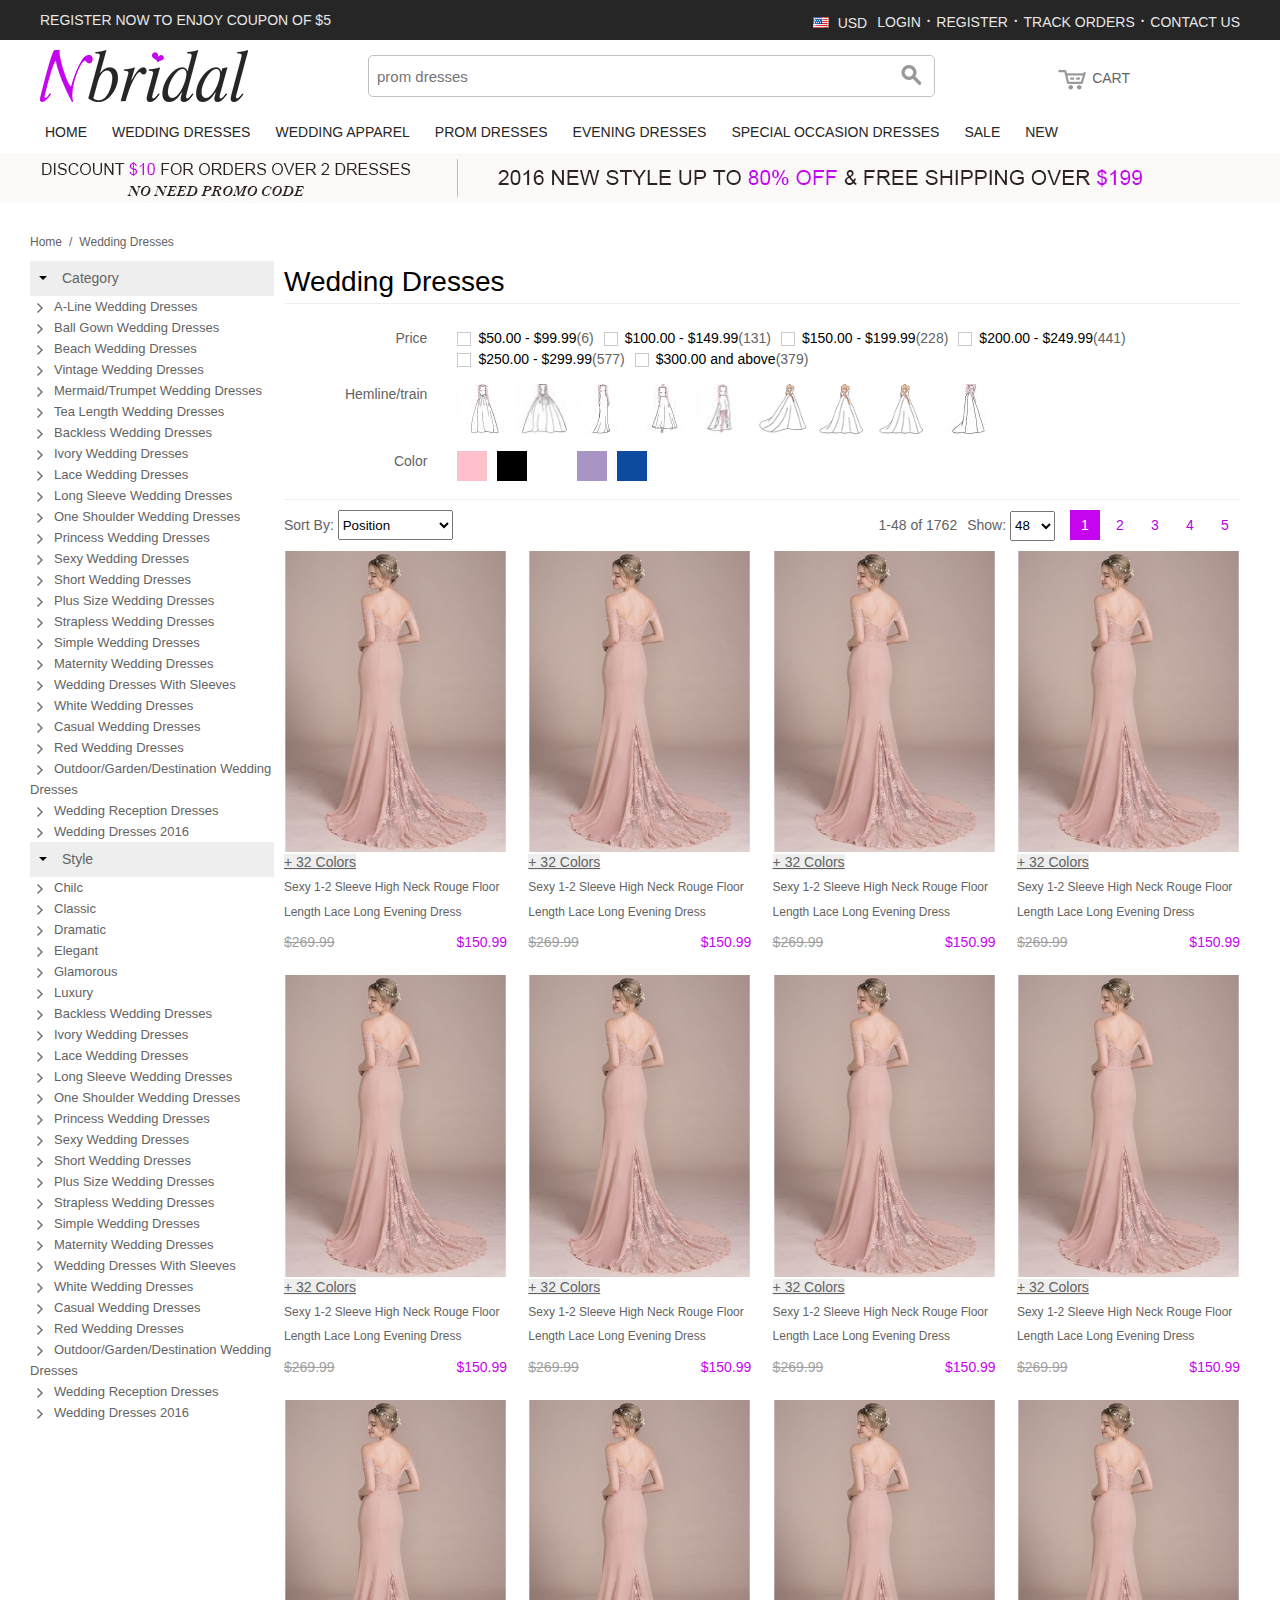
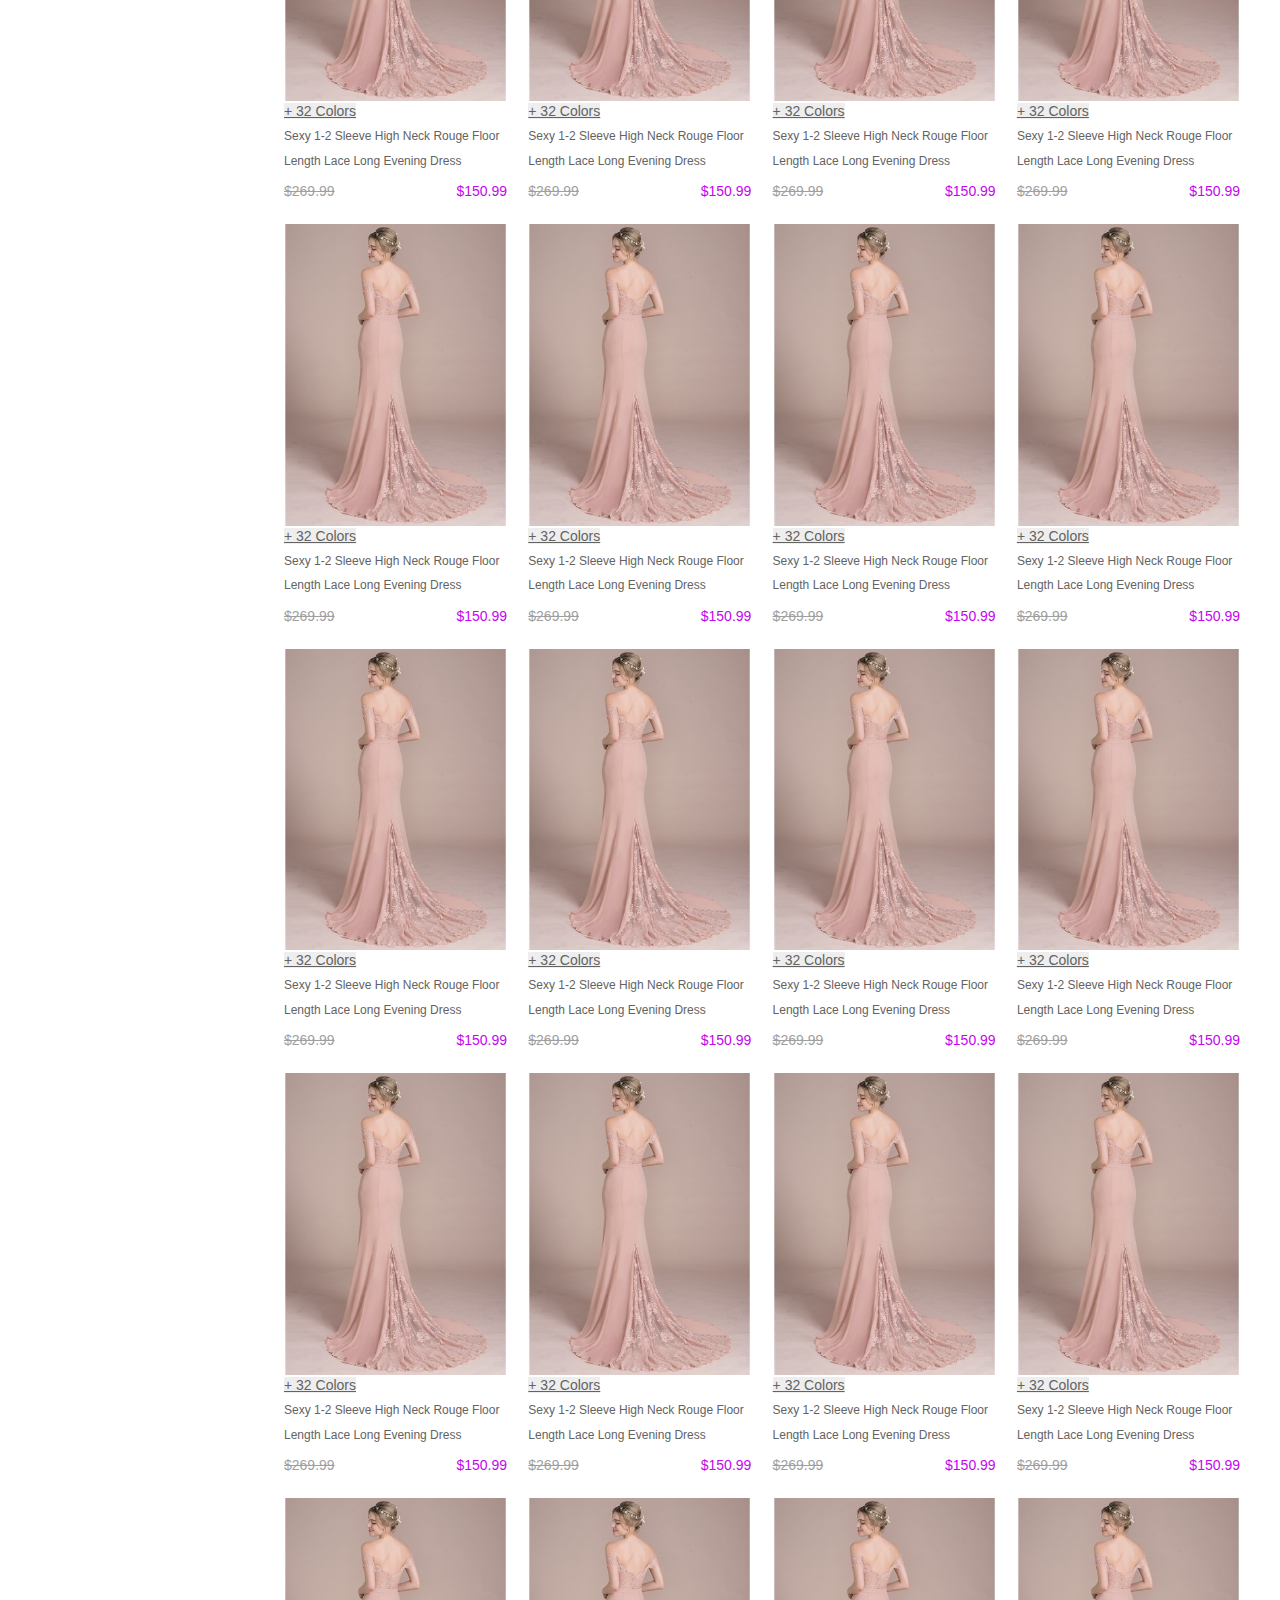
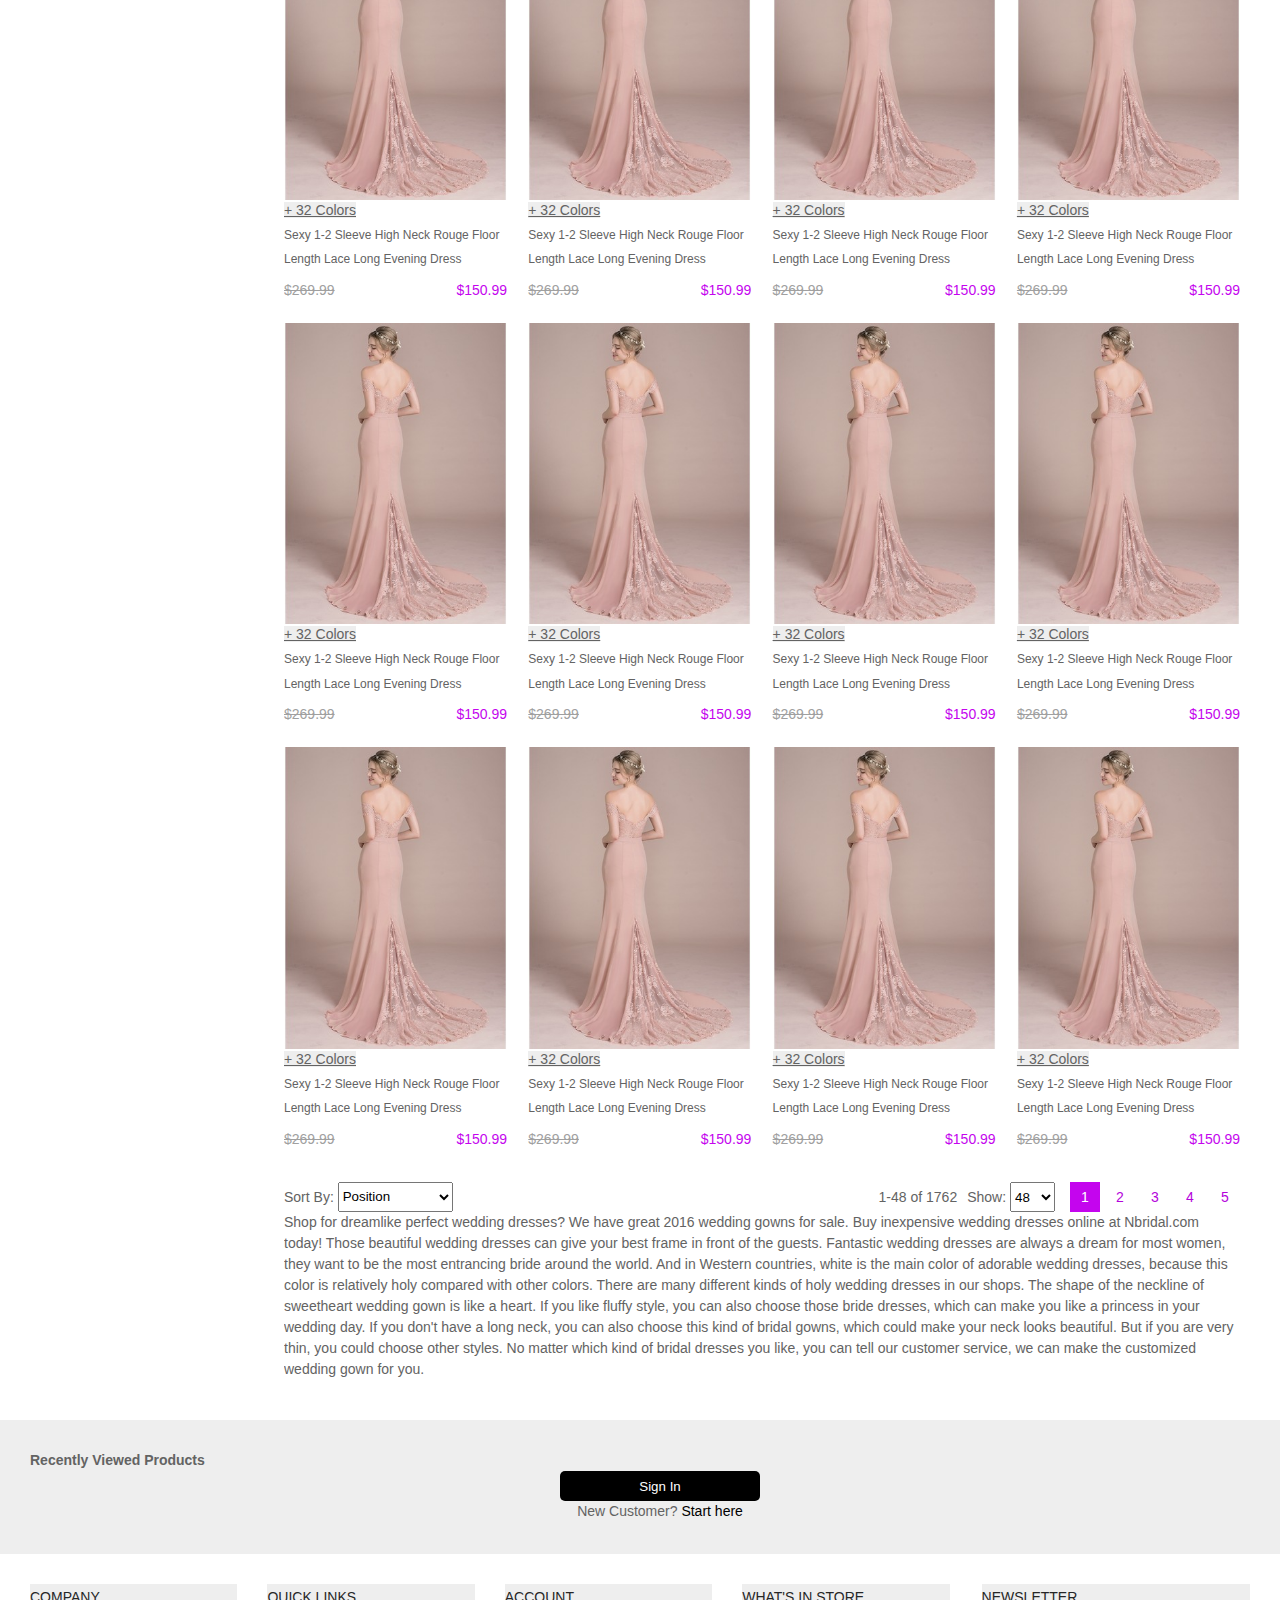
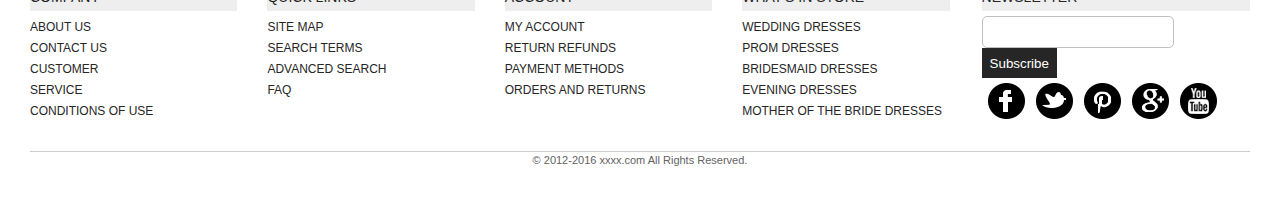
==== category.html @ 03dd3ed4 "目录页面完成" ====
<!DOCTYPE html>
<html lang="en">
<head>
	<meta charset="UTF-8">
	<title>Prom Dresses, Wedding Dresses, Bridesmaid Dresses and More Occasion Dresses</title>
	<meta name="viewport" content="width=device-width, user-scalable=no, initial-scale=1.0, maximum-scale=1.0, minimum-scale=1.0">
	<link rel="icon" href="images/Nbridal-ico_1.jpg" type="image/x-icon">
	<link rel="stylesheet" type="text/css" href="./css/base.css">
	<link rel="stylesheet" type="text/css" href="./css/category.css">
</head>
<body>
	<div class="header">
		<div class="header-language-background">
			<div class="top-left-links fl">
				<a href="#"><span>register now to enjoy coupon of $5</span></a>
			</div>
			<div class="top-right-links">
				<ul>
					<li>
						<div class="currency_div">
							<span id = "currency">USD</span>
							<div class="submenu cur">
								
							</div>
						</div>
					</li>
					<li><a href="#">login</a></li>
					<li><a href="#">Register</a></li>
					<li><a href="#">Track Orders</a></li>
					<li><a href="#">Contact Us</a></li>
				</ul>
			</div>
		</div>
		<div class="page-header">
			<a class="logo"><img src="images/Nbridal-logo-5-min.png" alt=""></a>
			<div class="header_search">
				<form action="" method="post">
					<input type="text" id="secrch" name="" placeholder="prom dresses">
					<button type="submit" class="search-btn">
						
					</button>
				</form>
			</div>
			<div class="header-cart">
				<a href="#">
					<span class="icon"></span>
					<span class="label">Cart</span>
				</a>
			</div>
			<div class="clearfix"></div>
			<div class="countDownBox">
				<ul class="level1">
					<li class="ease">
						<a href="#">Home</a>
					</li>
					<li class="ease">
						<a href="#">Wedding Dresses</a>
						<ul class="aDropdown">
							<li><a href="javascript:;">View All Wedding Dresses </a></li>
							<li><a href="javascript:;">Wedding Dresses 2016</a></li>
							<li><a href="javascript:;">Ball Gown Wedding Dresses</a></li>
							<li><a href="javascript:;">Beach Wedding Dresses</a></li>
							<li><a href="javascript:;">Vintage Wedding Dresses</a></li>
							<li><a href="javascript:;">Mermaid/Trumpet  Wedding Dresses</a></li>
							<li><a href="javascript:;">Lace Wedding Dresses</a></li>
							<li><a href="javascript:;">Princess Wedding Dresses</a></li>
							<li><a href="javascript:;">Sexy Wedding Dresses</a></li>
							<li><a href="javascript:;">Short Wedding Dresses</a></li>
							<li><a href="javascript:;">Plus Size Wedding Dresses</a></li>
							<li><a href="javascript:;">Simple Wedding Dresses</a></li>
							<li><a href="javascript:;">Maternity Wedding Dresses</a></li>
							<li><a href="javascript:;">Wedding Dresses With Sleeves</a></li>
							<li><a href="javascript:;">Wedding Reception Dresses</a></li></ul>
					</li>
					<li>
						<a href="#">Wedding Apparel</a>
						<ul class="aDropdown">
							<li><a href='javascript:;'>View All Wedding Apparel</a></li>
							<li><a href='javascript:;'>Bridesmaid Dresses</a></li>
							<li><a href='javascript:;'>Flower Girl Dresses</a></li>
							<li><a href='javascript:;'>Mother of the Bride Dresses</a></li>
							<li><a href='javascript:;'>Wedding Party Dresses</a></li>
						</ul>
					</li>
					<li>
						<a href="#">Prom Dresses</a>
						<ul class="aDropdown">
							<li><a href='javascript:;'>Flower Girl Dresses</a></li>
							<li><a href='javascript:;'>Mother of the Bride Dresses</a></li>
							<li><a href='javascript:;'>Wedding Party Dresses</a></li>
						</ul>
					</li>
					<li>
						<a href="#">Evening Dresses</a>
						<ul class="aDropdown">
							<li><a href='javascript:;'>View All Wedding Apparel</a></li>
						</ul>
					</li>
					<li>
						<a href="#">Special Occasion Dresses</a>
						<ul class="aDropdown">
							<li><a href='javascript:;'>View All Wedding Apparel</a></li>
							<li><a href='javascript:;'>Bridesmaid Dresses</a></li>
						</ul>
					</li>
					<li>
						<a href="#">Sale</a>
						<ul class="aDropdown">
							<li><a href='javascript:;'>View All Wedding Apparel</a></li>
							<li><a href='javascript:;'>Bridesmaid Dresses</a></li>
							<li><a href='javascript:;'>Flower Girl Dresses</a></li>
						</ul>
					</li>
					<li>
						<a href="#">New</a>
						<ul class="aDropdown">
							<li><a href='javascript:;'>View All Wedding Apparel</a></li>
							<li><a href='javascript:;'>Bridesmaid Dresses</a></li>
							<li><a href='javascript:;'>Mother of the Bride Dresses</a></li>
							<li><a href='javascript:;'>Wedding Party Dresses</a></li>
						</ul>
					</li>
				</ul>
			</div>
		</div>
		<div class="clearfix"></div>
		<div class="countDown">
		</div>
	</div>
	<div class="main">
		<div class="main_category">
			<div class="breadcrumbs"><a href="#" title="">Home</a><span>/</span>Wedding Dresses</div>
			<div class="col-wrapper">
				<div class="col-left">
					<dl>
						<dt>Category</dt>
						<dd class="odd">
							<ol>
								<li><a class="amshopby-attr" href='javascript:;'><em></em>A-Line Wedding Dresses</a></li>
								<li><a class="amshopby-attr" href='javascript:;'><em></em>Ball Gown Wedding Dresses</a></li>
								<li><a class="amshopby-attr" href='javascript:;'><em></em>Beach Wedding Dresses</a></li>
								<li><a class="amshopby-attr" href='javascript:;'><em></em>Vintage Wedding Dresses</a></li>
								<li><a class="amshopby-attr" href='javascript:;'><em></em>Mermaid/Trumpet  Wedding Dresses</a></li>
								<li><a class="amshopby-attr" href='javascript:;'><em></em>Tea Length Wedding Dresses</a></li>
								<li><a class="amshopby-attr" href='javascript:;'><em></em>Backless Wedding Dresses</a></li>
								<li><a class="amshopby-attr" href='javascript:;'><em></em>Ivory Wedding Dresses</a></li>
								<li><a class="amshopby-attr" href='javascript:;'><em></em>Lace Wedding Dresses</a></li>
								<li><a class="amshopby-attr" href='javascript:;'><em></em>Long Sleeve Wedding Dresses</a></li>
								<li><a class="amshopby-attr" href='javascript:;'><em></em>One Shoulder Wedding Dresses</a></li>
								<li><a class="amshopby-attr" href='javascript:;'><em></em>Princess Wedding Dresses</a></li>
								<li><a class="amshopby-attr" href='javascript:;'><em></em>Sexy Wedding Dresses</a></li>
								<li><a class="amshopby-attr" href='javascript:;'><em></em>Short Wedding Dresses</a></li>
								<li><a class="amshopby-attr" href='javascript:;'><em></em>Plus Size Wedding Dresses</a></li>
								<li><a class="amshopby-attr" href='javascript:;'><em></em>Strapless Wedding Dresses</a></li>
								<li><a class="amshopby-attr" href='javascript:;'><em></em>Simple Wedding Dresses</a></li>
								<li><a class="amshopby-attr" href='javascript:;'><em></em>Maternity Wedding Dresses</a></li>
								<li><a class="amshopby-attr" href='javascript:;'><em></em>Wedding Dresses With Sleeves</a></li>
								<li><a class="amshopby-attr" href='javascript:;'><em></em>White Wedding Dresses</a></li>
								<li><a class="amshopby-attr" href='javascript:;'><em></em>Casual Wedding Dresses</a></li>
								<li><a class="amshopby-attr" href='javascript:;'><em></em>Red Wedding Dresses</a></li>
								<li><a class="amshopby-attr" href='javascript:;'><em></em>Outdoor/Garden/Destination Wedding Dresses</a></li>
								<li><a class="amshopby-attr" href='javascript:;'><em></em>Wedding Reception Dresses</a></li>
								<li><a class="amshopby-attr" href='javascript:;'><em></em>Wedding Dresses 2016</a></li>
							</ol>
						</dd>
						<dt>Style</dt>
						<dd class="odd">
							<ol>
								<li><a class="amshopby-attr" href='javascript:;'><em></em>Chilc</a></li>
								<li><a class="amshopby-attr" href='javascript:;'><em></em>Classic</a></li>
								<li><a class="amshopby-attr" href='javascript:;'><em></em>Dramatic</a></li>
								<li><a class="amshopby-attr" href='javascript:;'><em></em>Elegant</a></li>
								<li><a class="amshopby-attr" href='javascript:;'><em></em>Glamorous</a></li>
								<li><a class="amshopby-attr" href='javascript:;'><em></em>Luxury</a></li>
								<li><a class="amshopby-attr" href='javascript:;'><em></em>Backless Wedding Dresses</a></li>
								<li><a class="amshopby-attr" href='javascript:;'><em></em>Ivory Wedding Dresses</a></li>
								<li><a class="amshopby-attr" href='javascript:;'><em></em>Lace Wedding Dresses</a></li>
								<li><a class="amshopby-attr" href='javascript:;'><em></em>Long Sleeve Wedding Dresses</a></li>
								<li><a class="amshopby-attr" href='javascript:;'><em></em>One Shoulder Wedding Dresses</a></li>
								<li><a class="amshopby-attr" href='javascript:;'><em></em>Princess Wedding Dresses</a></li>
								<li><a class="amshopby-attr" href='javascript:;'><em></em>Sexy Wedding Dresses</a></li>
								<li><a class="amshopby-attr" href='javascript:;'><em></em>Short Wedding Dresses</a></li>
								<li><a class="amshopby-attr" href='javascript:;'><em></em>Plus Size Wedding Dresses</a></li>
								<li><a class="amshopby-attr" href='javascript:;'><em></em>Strapless Wedding Dresses</a></li>
								<li><a class="amshopby-attr" href='javascript:;'><em></em>Simple Wedding Dresses</a></li>
								<li><a class="amshopby-attr" href='javascript:;'><em></em>Maternity Wedding Dresses</a></li>
								<li><a class="amshopby-attr" href='javascript:;'><em></em>Wedding Dresses With Sleeves</a></li>
								<li><a class="amshopby-attr" href='javascript:;'><em></em>White Wedding Dresses</a></li>
								<li><a class="amshopby-attr" href='javascript:;'><em></em>Casual Wedding Dresses</a></li>
								<li><a class="amshopby-attr" href='javascript:;'><em></em>Red Wedding Dresses</a></li>
								<li><a class="amshopby-attr" href='javascript:;'><em></em>Outdoor/Garden/Destination Wedding Dresses</a></li>
								<li><a class="amshopby-attr" href='javascript:;'><em></em>Wedding Reception Dresses</a></li>
								<li><a class="amshopby-attr" href='javascript:;'><em></em>Wedding Dresses 2016</a></li>
							</ol>
						</dd>
					</dl>
				</div>
				<div class="col-right">
					<h1>Wedding Dresses</h1>
					<div class="narrow-by-list">
						<table>
							<tbody>
								<tr>
									<td>
										<dt>Price</dt>
										<dd>
											<ol>
									            <li>
									                        <a class="amshopby-price" href='#'><em></em><span class="price">$50.00</span> - <span class="price">$99.99</span></a>(6)
									       		</li>
									            <li>
									                        <a class="amshopby-price" href='#'><em></em><span class="price">$100.00</span> - <span class="price">$149.99</span></a>(131)
									        	</li>
									            <li>
									                        <a class="amshopby-price" href='#'><em></em><span class="price">$150.00</span> - <span class="price">$199.99</span></a>(228)
									        	</li>
									            <li>
									                        <a class="amshopby-price" href='#'><em></em><span class="price">$200.00</span> - <span class="price">$249.99</span></a>(441)
									        	</li>
									            <li>
									                        <a class="amshopby-price" href='#'><em></em><span class="price">$250.00</span> - <span class="price">$299.99</span></a>(577)
									       		</li>
									            <li>
									                        <a class="amshopby-price" href='#'><em></em><span class="price">$300.00</span> and above</a>(379)
									        	</li>
											</ol>
										</dd>
									</td>
								</tr>
								<tr>
									<td>
										<dt>Hemline/train</dt>
										<dd>
											<ol>
												<li><a href="#"><img src="./images/amshopby/small559.jpg" alt=""></a></li>
												<li><a href="#"><img src="./images/amshopby/small560.jpg" alt=""></a></li>
												<li><a href="#"><img src="./images/amshopby/small561.jpg" alt=""></a></li>
												<li><a href="#"><img src="./images/amshopby/small564.jpg" alt=""></a></li>
												<li><a href="#"><img src="./images/amshopby/small565.jpg" alt=""></a></li>
												<li><a href="#"><img src="./images/amshopby/small566.jpg" alt=""></a></li>
												<li><a href="#"><img src="./images/amshopby/small567.jpg" alt=""></a></li>
												<li><a href="#"><img src="./images/amshopby/small567.jpg" alt=""></a></li>
												<li><a href="#"><img src="./images/amshopby/small568.jpg" alt=""></a></li>
											</ol>
										</dd>
									</td>
								</tr>
								<tr>
									<td>
										<dt>Color</dt>
										<dd>
											<ol>
												<li>
													<a href="#" title="">
														<span class='Pink allcolors'></span>
													</a>
												</li>
												<li>
													<a href="#" title="">
														<span class='Black allcolors'></span>
													</a>
												</li>
												<li>
													<a href="#" title="">
														<span class='White allcolors'></span>
													</a>
												</li>
												<li>
													<a href="#" title="">
														<span class='Lilac allcolors'></span>
													</a>
												</li>
												<li>
													<a href="#" title="">
														<span class='Royal allcolors'></span>
													</a>
												</li>
											</ol>
										</dd>
									</td>
								</tr>
							</tbody>
						</table>	
					</div>
					<div class="toolbar">
						<div class="bar-left">Sort By:
							<select>
								<option value="">Position</option>
								<option value="">Price (low-high)</option>
								<option value="">Price (high-low)</option>
								<option value="">New Arriavl</option>
							</select>
						</div>
						<div class="bar-right">
								<p>1-48 of 1762</p>
								<div class="page-option">Show:
									<select>
										<option value="">48</option>
										<option value="">80</option>
										<option value="">120</option>
										<option value="">160</option>
									</select>
								</div>
								<div class="pager-a">
									<ul>
										<li class='current'><a href="#">1</a></li>
										<li><a href="#">2</a></li>
										<li><a href="#">3</a></li>
										<li><a href="#">4</a></li>
										<li><a href="#">5</a></li>
									</ul>
								</div>
							</div>
					</div>
					<ul class="product-all">
						<li>
							<a href="javascript:;" class="product_img"><img src="./images/product/fb51427f534ecebdd49a16d6a059985d.jpg" alt=""></a>
							<div class="pick_color">
								<p><a href="#" title=""><span>+ 32 Colors</span></a></p>
							</div>
							<div class="product_info">
								<h3>
									<a href="javascript:;" title="Sexy 1-2 Sleeve High Neck Rouge Floor Length Lace Long Evening Dress">Sexy 1-2 Sleeve High Neck Rouge Floor Length Lace Long Evening Dress</a>
								</h3>
								<div class="product_price">
									<span class='old_price'>$269.99</span>
									<span class="new_price">$150.99</span>
								</div>
							</div>
						</li>
						<li>
							<a href="javascript:;" class="product_img"><img src="./images/product/fb51427f534ecebdd49a16d6a059985d.jpg" alt=""></a>
							<div class="pick_color">
								<p><a href="#" title=""><span>+ 32 Colors</span></a></p>
							</div>
							<div class="product_info">
								<h3>
									<a href="javascript:;" title="Sexy 1-2 Sleeve High Neck Rouge Floor Length Lace Long Evening Dress">Sexy 1-2 Sleeve High Neck Rouge Floor Length Lace Long Evening Dress</a>
								</h3>
								<div class="product_price">
									<span class='old_price'>$269.99</span>
									<span class="new_price">$150.99</span>
								</div>
							</div>
						</li>
						<li>
							<a href="javascript:;" class="product_img"><img src="./images/product/fb51427f534ecebdd49a16d6a059985d.jpg" alt=""></a>
							<div class="pick_color">
								<p><a href="#" title=""><span>+ 32 Colors</span></a></p>
							</div>
							<div class="product_info">
								<h3>
									<a href="javascript:;" title="Sexy 1-2 Sleeve High Neck Rouge Floor Length Lace Long Evening Dress">Sexy 1-2 Sleeve High Neck Rouge Floor Length Lace Long Evening Dress</a>
								</h3>
								<div class="product_price">
									<span class='old_price'>$269.99</span>
									<span class="new_price">$150.99</span>
								</div>
							</div>
						</li>
						<li>
							<a href="javascript:;" class="product_img"><img src="./images/product/fb51427f534ecebdd49a16d6a059985d.jpg" alt=""></a>
							<div class="pick_color">
								<p><a href="#" title=""><span>+ 32 Colors</span></a></p>
							</div>
							<div class="product_info">
								<h3>
									<a href="javascript:;" title="Sexy 1-2 Sleeve High Neck Rouge Floor Length Lace Long Evening Dress">Sexy 1-2 Sleeve High Neck Rouge Floor Length Lace Long Evening Dress</a>
								</h3>
								<div class="product_price">
									<span class='old_price'>$269.99</span>
									<span class="new_price">$150.99</span>
								</div>
							</div>
						</li>
						<li>
							<a href="javascript:;" class="product_img"><img src="./images/product/fb51427f534ecebdd49a16d6a059985d.jpg" alt=""></a>
							<div class="pick_color">
								<p><a href="#" title=""><span>+ 32 Colors</span></a></p>
							</div>
							<div class="product_info">
								<h3>
									<a href="javascript:;" title="Sexy 1-2 Sleeve High Neck Rouge Floor Length Lace Long Evening Dress">Sexy 1-2 Sleeve High Neck Rouge Floor Length Lace Long Evening Dress</a>
								</h3>
								<div class="product_price">
									<span class='old_price'>$269.99</span>
									<span class="new_price">$150.99</span>
								</div>
							</div>
						</li>
						<li>
							<a href="javascript:;" class="product_img"><img src="./images/product/fb51427f534ecebdd49a16d6a059985d.jpg" alt=""></a>
							<div class="pick_color">
								<p><a href="#" title=""><span>+ 32 Colors</span></a></p>
							</div>
							<div class="product_info">
								<h3>
									<a href="javascript:;" title="Sexy 1-2 Sleeve High Neck Rouge Floor Length Lace Long Evening Dress">Sexy 1-2 Sleeve High Neck Rouge Floor Length Lace Long Evening Dress</a>
								</h3>
								<div class="product_price">
									<span class='old_price'>$269.99</span>
									<span class="new_price">$150.99</span>
								</div>
							</div>
						</li>
						<li>
							<a href="javascript:;" class="product_img"><img src="./images/product/fb51427f534ecebdd49a16d6a059985d.jpg" alt=""></a>
							<div class="pick_color">
								<p><a href="#" title=""><span>+ 32 Colors</span></a></p>
							</div>
							<div class="product_info">
								<h3>
									<a href="javascript:;" title="Sexy 1-2 Sleeve High Neck Rouge Floor Length Lace Long Evening Dress">Sexy 1-2 Sleeve High Neck Rouge Floor Length Lace Long Evening Dress</a>
								</h3>
								<div class="product_price">
									<span class='old_price'>$269.99</span>
									<span class="new_price">$150.99</span>
								</div>
							</div>
						</li>
						<li>
							<a href="javascript:;" class="product_img"><img src="./images/product/fb51427f534ecebdd49a16d6a059985d.jpg" alt=""></a>
							<div class="pick_color">
								<p><a href="#" title=""><span>+ 32 Colors</span></a></p>
							</div>
							<div class="product_info">
								<h3>
									<a href="javascript:;" title="Sexy 1-2 Sleeve High Neck Rouge Floor Length Lace Long Evening Dress">Sexy 1-2 Sleeve High Neck Rouge Floor Length Lace Long Evening Dress</a>
								</h3>
								<div class="product_price">
									<span class='old_price'>$269.99</span>
									<span class="new_price">$150.99</span>
								</div>
							</div>
						</li>
						<li>
							<a href="javascript:;" class="product_img"><img src="./images/product/fb51427f534ecebdd49a16d6a059985d.jpg" alt=""></a>
							<div class="pick_color">
								<p><a href="#" title=""><span>+ 32 Colors</span></a></p>
							</div>
							<div class="product_info">
								<h3>
									<a href="javascript:;" title="Sexy 1-2 Sleeve High Neck Rouge Floor Length Lace Long Evening Dress">Sexy 1-2 Sleeve High Neck Rouge Floor Length Lace Long Evening Dress</a>
								</h3>
								<div class="product_price">
									<span class='old_price'>$269.99</span>
									<span class="new_price">$150.99</span>
								</div>
							</div>
						</li>
						<li>
							<a href="javascript:;" class="product_img"><img src="./images/product/fb51427f534ecebdd49a16d6a059985d.jpg" alt=""></a>
							<div class="pick_color">
								<p><a href="#" title=""><span>+ 32 Colors</span></a></p>
							</div>
							<div class="product_info">
								<h3>
									<a href="javascript:;" title="Sexy 1-2 Sleeve High Neck Rouge Floor Length Lace Long Evening Dress">Sexy 1-2 Sleeve High Neck Rouge Floor Length Lace Long Evening Dress</a>
								</h3>
								<div class="product_price">
									<span class='old_price'>$269.99</span>
									<span class="new_price">$150.99</span>
								</div>
							</div>
						</li>
						<li>
							<a href="javascript:;" class="product_img"><img src="./images/product/fb51427f534ecebdd49a16d6a059985d.jpg" alt=""></a>
							<div class="pick_color">
								<p><a href="#" title=""><span>+ 32 Colors</span></a></p>
							</div>
							<div class="product_info">
								<h3>
									<a href="javascript:;" title="Sexy 1-2 Sleeve High Neck Rouge Floor Length Lace Long Evening Dress">Sexy 1-2 Sleeve High Neck Rouge Floor Length Lace Long Evening Dress</a>
								</h3>
								<div class="product_price">
									<span class='old_price'>$269.99</span>
									<span class="new_price">$150.99</span>
								</div>
							</div>
						</li>
						<li>
							<a href="javascript:;" class="product_img"><img src="./images/product/fb51427f534ecebdd49a16d6a059985d.jpg" alt=""></a>
							<div class="pick_color">
								<p><a href="#" title=""><span>+ 32 Colors</span></a></p>
							</div>
							<div class="product_info">
								<h3>
									<a href="javascript:;" title="Sexy 1-2 Sleeve High Neck Rouge Floor Length Lace Long Evening Dress">Sexy 1-2 Sleeve High Neck Rouge Floor Length Lace Long Evening Dress</a>
								</h3>
								<div class="product_price">
									<span class='old_price'>$269.99</span>
									<span class="new_price">$150.99</span>
								</div>
							</div>
						</li>
						<li>
							<a href="javascript:;" class="product_img"><img src="./images/product/fb51427f534ecebdd49a16d6a059985d.jpg" alt=""></a>
							<div class="pick_color">
								<p><a href="#" title=""><span>+ 32 Colors</span></a></p>
							</div>
							<div class="product_info">
								<h3>
									<a href="javascript:;" title="Sexy 1-2 Sleeve High Neck Rouge Floor Length Lace Long Evening Dress">Sexy 1-2 Sleeve High Neck Rouge Floor Length Lace Long Evening Dress</a>
								</h3>
								<div class="product_price">
									<span class='old_price'>$269.99</span>
									<span class="new_price">$150.99</span>
								</div>
							</div>
						</li>
						<li>
							<a href="javascript:;" class="product_img"><img src="./images/product/fb51427f534ecebdd49a16d6a059985d.jpg" alt=""></a>
							<div class="pick_color">
								<p><a href="#" title=""><span>+ 32 Colors</span></a></p>
							</div>
							<div class="product_info">
								<h3>
									<a href="javascript:;" title="Sexy 1-2 Sleeve High Neck Rouge Floor Length Lace Long Evening Dress">Sexy 1-2 Sleeve High Neck Rouge Floor Length Lace Long Evening Dress</a>
								</h3>
								<div class="product_price">
									<span class='old_price'>$269.99</span>
									<span class="new_price">$150.99</span>
								</div>
							</div>
						</li>
						<li>
							<a href="javascript:;" class="product_img"><img src="./images/product/fb51427f534ecebdd49a16d6a059985d.jpg" alt=""></a>
							<div class="pick_color">
								<p><a href="#" title=""><span>+ 32 Colors</span></a></p>
							</div>
							<div class="product_info">
								<h3>
									<a href="javascript:;" title="Sexy 1-2 Sleeve High Neck Rouge Floor Length Lace Long Evening Dress">Sexy 1-2 Sleeve High Neck Rouge Floor Length Lace Long Evening Dress</a>
								</h3>
								<div class="product_price">
									<span class='old_price'>$269.99</span>
									<span class="new_price">$150.99</span>
								</div>
							</div>
						</li>
						<li>
							<a href="javascript:;" class="product_img"><img src="./images/product/fb51427f534ecebdd49a16d6a059985d.jpg" alt=""></a>
							<div class="pick_color">
								<p><a href="#" title=""><span>+ 32 Colors</span></a></p>
							</div>
							<div class="product_info">
								<h3>
									<a href="javascript:;" title="Sexy 1-2 Sleeve High Neck Rouge Floor Length Lace Long Evening Dress">Sexy 1-2 Sleeve High Neck Rouge Floor Length Lace Long Evening Dress</a>
								</h3>
								<div class="product_price">
									<span class='old_price'>$269.99</span>
									<span class="new_price">$150.99</span>
								</div>
							</div>
						</li>
						<li>
							<a href="javascript:;" class="product_img"><img src="./images/product/fb51427f534ecebdd49a16d6a059985d.jpg" alt=""></a>
							<div class="pick_color">
								<p><a href="#" title=""><span>+ 32 Colors</span></a></p>
							</div>
							<div class="product_info">
								<h3>
									<a href="javascript:;" title="Sexy 1-2 Sleeve High Neck Rouge Floor Length Lace Long Evening Dress">Sexy 1-2 Sleeve High Neck Rouge Floor Length Lace Long Evening Dress</a>
								</h3>
								<div class="product_price">
									<span class='old_price'>$269.99</span>
									<span class="new_price">$150.99</span>
								</div>
							</div>
						</li>
						<li>
							<a href="javascript:;" class="product_img"><img src="./images/product/fb51427f534ecebdd49a16d6a059985d.jpg" alt=""></a>
							<div class="pick_color">
								<p><a href="#" title=""><span>+ 32 Colors</span></a></p>
							</div>
							<div class="product_info">
								<h3>
									<a href="javascript:;" title="Sexy 1-2 Sleeve High Neck Rouge Floor Length Lace Long Evening Dress">Sexy 1-2 Sleeve High Neck Rouge Floor Length Lace Long Evening Dress</a>
								</h3>
								<div class="product_price">
									<span class='old_price'>$269.99</span>
									<span class="new_price">$150.99</span>
								</div>
							</div>
						</li>
						<li>
							<a href="javascript:;" class="product_img"><img src="./images/product/fb51427f534ecebdd49a16d6a059985d.jpg" alt=""></a>
							<div class="pick_color">
								<p><a href="#" title=""><span>+ 32 Colors</span></a></p>
							</div>
							<div class="product_info">
								<h3>
									<a href="javascript:;" title="Sexy 1-2 Sleeve High Neck Rouge Floor Length Lace Long Evening Dress">Sexy 1-2 Sleeve High Neck Rouge Floor Length Lace Long Evening Dress</a>
								</h3>
								<div class="product_price">
									<span class='old_price'>$269.99</span>
									<span class="new_price">$150.99</span>
								</div>
							</div>
						</li>
						<li>
							<a href="javascript:;" class="product_img"><img src="./images/product/fb51427f534ecebdd49a16d6a059985d.jpg" alt=""></a>
							<div class="pick_color">
								<p><a href="#" title=""><span>+ 32 Colors</span></a></p>
							</div>
							<div class="product_info">
								<h3>
									<a href="javascript:;" title="Sexy 1-2 Sleeve High Neck Rouge Floor Length Lace Long Evening Dress">Sexy 1-2 Sleeve High Neck Rouge Floor Length Lace Long Evening Dress</a>
								</h3>
								<div class="product_price">
									<span class='old_price'>$269.99</span>
									<span class="new_price">$150.99</span>
								</div>
							</div>
						</li>
						<li>
							<a href="javascript:;" class="product_img"><img src="./images/product/fb51427f534ecebdd49a16d6a059985d.jpg" alt=""></a>
							<div class="pick_color">
								<p><a href="#" title=""><span>+ 32 Colors</span></a></p>
							</div>
							<div class="product_info">
								<h3>
									<a href="javascript:;" title="Sexy 1-2 Sleeve High Neck Rouge Floor Length Lace Long Evening Dress">Sexy 1-2 Sleeve High Neck Rouge Floor Length Lace Long Evening Dress</a>
								</h3>
								<div class="product_price">
									<span class='old_price'>$269.99</span>
									<span class="new_price">$150.99</span>
								</div>
							</div>
						</li>
						<li>
							<a href="javascript:;" class="product_img"><img src="./images/product/fb51427f534ecebdd49a16d6a059985d.jpg" alt=""></a>
							<div class="pick_color">
								<p><a href="#" title=""><span>+ 32 Colors</span></a></p>
							</div>
							<div class="product_info">
								<h3>
									<a href="javascript:;" title="Sexy 1-2 Sleeve High Neck Rouge Floor Length Lace Long Evening Dress">Sexy 1-2 Sleeve High Neck Rouge Floor Length Lace Long Evening Dress</a>
								</h3>
								<div class="product_price">
									<span class='old_price'>$269.99</span>
									<span class="new_price">$150.99</span>
								</div>
							</div>
						</li>
						<li>
							<a href="javascript:;" class="product_img"><img src="./images/product/fb51427f534ecebdd49a16d6a059985d.jpg" alt=""></a>
							<div class="pick_color">
								<p><a href="#" title=""><span>+ 32 Colors</span></a></p>
							</div>
							<div class="product_info">
								<h3>
									<a href="javascript:;" title="Sexy 1-2 Sleeve High Neck Rouge Floor Length Lace Long Evening Dress">Sexy 1-2 Sleeve High Neck Rouge Floor Length Lace Long Evening Dress</a>
								</h3>
								<div class="product_price">
									<span class='old_price'>$269.99</span>
									<span class="new_price">$150.99</span>
								</div>
							</div>
						</li>
						<li>
							<a href="javascript:;" class="product_img"><img src="./images/product/fb51427f534ecebdd49a16d6a059985d.jpg" alt=""></a>
							<div class="pick_color">
								<p><a href="#" title=""><span>+ 32 Colors</span></a></p>
							</div>
							<div class="product_info">
								<h3>
									<a href="javascript:;" title="Sexy 1-2 Sleeve High Neck Rouge Floor Length Lace Long Evening Dress">Sexy 1-2 Sleeve High Neck Rouge Floor Length Lace Long Evening Dress</a>
								</h3>
								<div class="product_price">
									<span class='old_price'>$269.99</span>
									<span class="new_price">$150.99</span>
								</div>
							</div>
						</li>
						<li>
							<a href="javascript:;" class="product_img"><img src="./images/product/fb51427f534ecebdd49a16d6a059985d.jpg" alt=""></a>
							<div class="pick_color">
								<p><a href="#" title=""><span>+ 32 Colors</span></a></p>
							</div>
							<div class="product_info">
								<h3>
									<a href="javascript:;" title="Sexy 1-2 Sleeve High Neck Rouge Floor Length Lace Long Evening Dress">Sexy 1-2 Sleeve High Neck Rouge Floor Length Lace Long Evening Dress</a>
								</h3>
								<div class="product_price">
									<span class='old_price'>$269.99</span>
									<span class="new_price">$150.99</span>
								</div>
							</div>
						</li>
						<li>
							<a href="javascript:;" class="product_img"><img src="./images/product/fb51427f534ecebdd49a16d6a059985d.jpg" alt=""></a>
							<div class="pick_color">
								<p><a href="#" title=""><span>+ 32 Colors</span></a></p>
							</div>
							<div class="product_info">
								<h3>
									<a href="javascript:;" title="Sexy 1-2 Sleeve High Neck Rouge Floor Length Lace Long Evening Dress">Sexy 1-2 Sleeve High Neck Rouge Floor Length Lace Long Evening Dress</a>
								</h3>
								<div class="product_price">
									<span class='old_price'>$269.99</span>
									<span class="new_price">$150.99</span>
								</div>
							</div>
						</li>
						<li>
							<a href="javascript:;" class="product_img"><img src="./images/product/fb51427f534ecebdd49a16d6a059985d.jpg" alt=""></a>
							<div class="pick_color">
								<p><a href="#" title=""><span>+ 32 Colors</span></a></p>
							</div>
							<div class="product_info">
								<h3>
									<a href="javascript:;" title="Sexy 1-2 Sleeve High Neck Rouge Floor Length Lace Long Evening Dress">Sexy 1-2 Sleeve High Neck Rouge Floor Length Lace Long Evening Dress</a>
								</h3>
								<div class="product_price">
									<span class='old_price'>$269.99</span>
									<span class="new_price">$150.99</span>
								</div>
							</div>
						</li>
						<li>
							<a href="javascript:;" class="product_img"><img src="./images/product/fb51427f534ecebdd49a16d6a059985d.jpg" alt=""></a>
							<div class="pick_color">
								<p><a href="#" title=""><span>+ 32 Colors</span></a></p>
							</div>
							<div class="product_info">
								<h3>
									<a href="javascript:;" title="Sexy 1-2 Sleeve High Neck Rouge Floor Length Lace Long Evening Dress">Sexy 1-2 Sleeve High Neck Rouge Floor Length Lace Long Evening Dress</a>
								</h3>
								<div class="product_price">
									<span class='old_price'>$269.99</span>
									<span class="new_price">$150.99</span>
								</div>
							</div>
						</li>
						<li>
							<a href="javascript:;" class="product_img"><img src="./images/product/fb51427f534ecebdd49a16d6a059985d.jpg" alt=""></a>
							<div class="pick_color">
								<p><a href="#" title=""><span>+ 32 Colors</span></a></p>
							</div>
							<div class="product_info">
								<h3>
									<a href="javascript:;" title="Sexy 1-2 Sleeve High Neck Rouge Floor Length Lace Long Evening Dress">Sexy 1-2 Sleeve High Neck Rouge Floor Length Lace Long Evening Dress</a>
								</h3>
								<div class="product_price">
									<span class='old_price'>$269.99</span>
									<span class="new_price">$150.99</span>
								</div>
							</div>
						</li>
						<li>
							<a href="javascript:;" class="product_img"><img src="./images/product/fb51427f534ecebdd49a16d6a059985d.jpg" alt=""></a>
							<div class="pick_color">
								<p><a href="#" title=""><span>+ 32 Colors</span></a></p>
							</div>
							<div class="product_info">
								<h3>
									<a href="javascript:;" title="Sexy 1-2 Sleeve High Neck Rouge Floor Length Lace Long Evening Dress">Sexy 1-2 Sleeve High Neck Rouge Floor Length Lace Long Evening Dress</a>
								</h3>
								<div class="product_price">
									<span class='old_price'>$269.99</span>
									<span class="new_price">$150.99</span>
								</div>
							</div>
						</li>
						<li>
							<a href="javascript:;" class="product_img"><img src="./images/product/fb51427f534ecebdd49a16d6a059985d.jpg" alt=""></a>
							<div class="pick_color">
								<p><a href="#" title=""><span>+ 32 Colors</span></a></p>
							</div>
							<div class="product_info">
								<h3>
									<a href="javascript:;" title="Sexy 1-2 Sleeve High Neck Rouge Floor Length Lace Long Evening Dress">Sexy 1-2 Sleeve High Neck Rouge Floor Length Lace Long Evening Dress</a>
								</h3>
								<div class="product_price">
									<span class='old_price'>$269.99</span>
									<span class="new_price">$150.99</span>
								</div>
							</div>
						</li>
						<li>
							<a href="javascript:;" class="product_img"><img src="./images/product/fb51427f534ecebdd49a16d6a059985d.jpg" alt=""></a>
							<div class="pick_color">
								<p><a href="#" title=""><span>+ 32 Colors</span></a></p>
							</div>
							<div class="product_info">
								<h3>
									<a href="javascript:;" title="Sexy 1-2 Sleeve High Neck Rouge Floor Length Lace Long Evening Dress">Sexy 1-2 Sleeve High Neck Rouge Floor Length Lace Long Evening Dress</a>
								</h3>
								<div class="product_price">
									<span class='old_price'>$269.99</span>
									<span class="new_price">$150.99</span>
								</div>
							</div>
						</li>
						<li>
							<a href="javascript:;" class="product_img"><img src="./images/product/fb51427f534ecebdd49a16d6a059985d.jpg" alt=""></a>
							<div class="pick_color">
								<p><a href="#" title=""><span>+ 32 Colors</span></a></p>
							</div>
							<div class="product_info">
								<h3>
									<a href="javascript:;" title="Sexy 1-2 Sleeve High Neck Rouge Floor Length Lace Long Evening Dress">Sexy 1-2 Sleeve High Neck Rouge Floor Length Lace Long Evening Dress</a>
								</h3>
								<div class="product_price">
									<span class='old_price'>$269.99</span>
									<span class="new_price">$150.99</span>
								</div>
							</div>
						</li>
						<li>
							<a href="javascript:;" class="product_img"><img src="./images/product/fb51427f534ecebdd49a16d6a059985d.jpg" alt=""></a>
							<div class="pick_color">
								<p><a href="#" title=""><span>+ 32 Colors</span></a></p>
							</div>
							<div class="product_info">
								<h3>
									<a href="javascript:;" title="Sexy 1-2 Sleeve High Neck Rouge Floor Length Lace Long Evening Dress">Sexy 1-2 Sleeve High Neck Rouge Floor Length Lace Long Evening Dress</a>
								</h3>
								<div class="product_price">
									<span class='old_price'>$269.99</span>
									<span class="new_price">$150.99</span>
								</div>
							</div>
						</li>
						<li>
							<a href="javascript:;" class="product_img"><img src="./images/product/fb51427f534ecebdd49a16d6a059985d.jpg" alt=""></a>
							<div class="pick_color">
								<p><a href="#" title=""><span>+ 32 Colors</span></a></p>
							</div>
							<div class="product_info">
								<h3>
									<a href="javascript:;" title="Sexy 1-2 Sleeve High Neck Rouge Floor Length Lace Long Evening Dress">Sexy 1-2 Sleeve High Neck Rouge Floor Length Lace Long Evening Dress</a>
								</h3>
								<div class="product_price">
									<span class='old_price'>$269.99</span>
									<span class="new_price">$150.99</span>
								</div>
							</div>
						</li>
						<li>
							<a href="javascript:;" class="product_img"><img src="./images/product/fb51427f534ecebdd49a16d6a059985d.jpg" alt=""></a>
							<div class="pick_color">
								<p><a href="#" title=""><span>+ 32 Colors</span></a></p>
							</div>
							<div class="product_info">
								<h3>
									<a href="javascript:;" title="Sexy 1-2 Sleeve High Neck Rouge Floor Length Lace Long Evening Dress">Sexy 1-2 Sleeve High Neck Rouge Floor Length Lace Long Evening Dress</a>
								</h3>
								<div class="product_price">
									<span class='old_price'>$269.99</span>
									<span class="new_price">$150.99</span>
								</div>
							</div>
						</li>
					</ul>
					<div class="toolbar">
						<div class="bar-left">Sort By:
							<select>
								<option value="">Position</option>
								<option value="">Price (low-high)</option>
								<option value="">Price (high-low)</option>
								<option value="">New Arriavl</option>
							</select>
						</div>
						<div class="bar-right">
								<p>1-48 of 1762</p>
								<div class="page-option">Show:
									<select>
										<option value="">48</option>
										<option value="">80</option>
										<option value="">120</option>
										<option value="">160</option>
									</select>
								</div>
								<div class="pager-a">
									<ul>
										<li class='current'><a href="#">1</a></li>
										<li><a href="#">2</a></li>
										<li><a href="#">3</a></li>
										<li><a href="#">4</a></li>
										<li><a href="#">5</a></li>
									</ul>
								</div>
						</div>
						<div class="clearfix"></div>
						<div class="category-description std">
        					Shop for dreamlike perfect wedding dresses? We have great 2016 wedding gowns for sale. Buy inexpensive wedding dresses online at Nbridal.com today! Those beautiful wedding dresses can give your best frame in front of the guests. Fantastic wedding dresses are always a dream for most women, they want to be the most entrancing bride around the world. And in Western countries, white is the main color of adorable wedding dresses, because this color is relatively holy compared with other colors. There are many different kinds of holy wedding dresses in our shops. The shape of the neckline of sweetheart wedding gown is like a heart. If you like fluffy style, you can also choose those bride dresses, which can make you like a princess in your wedding day. If you don't have a long neck, you can also choose this kind of bridal gowns, which could make your neck looks beautiful. But if you are very thin, you could choose other styles. No matter which kind of bridal dresses you like, you can tell our customer service, we can make the customized wedding gown for you.     
      					 </div>
					</div>
				</div>
			</div>
			<div class="clearfix"></div>
		</div>
	</div>

	<div class="footer">
		<div class="histor-product">
			<div class="center">
				<div class="home-category-title">
					<strong>Recently Viewed Products</strong>
				</div>
				<div class="unsignin-bottom">
					<button>Sign In</button>
					<div>
						<span>New Customer?</span>
						<a href="#">Start here</a>
					</div>
				</div>
			</div>
		</div>
		<div class="footer-container">
			<div class="footer-help">
				<div class="links">
					<dl>
						<dt>Company</dt>
						<dd><a href="#">About Us</a></dd>
						<dd><a href="#">Contact Us</a></dd>
						<dd><a href="#">Customer </a></dd>
						<dd><a href="#">Service</a></dd>
						<dd><a href="#">Conditions of Use</a></dd>

					</dl>
				</div>
				<div class="links">
					<dl>
						<dt>Quick Links</dt>
						<dd><a href="#">Site Map</a></dd>
						<dd><a href="#">Search Terms</a></dd>
						<dd><a href="#">Advanced Search</a></dd>
						<dd><a href="#">FAQ</a></dd>
					</dl>
				</div>
				<div class="links">
					<dl>
						<dt>Account</dt>
						<dd><a href="#">My Account</a></dd>
						<dd><a href="#">Return Refunds</a></dd>
						<dd><a href="#">Payment Methods</a></dd>
						<dd><a href="#">Orders and Returns</a></dd>
					</dl>
				</div>
				<div class="links">
					<dl>
						<dt>WHAT'S IN STORE</dt>
						<dd><a href="#">Wedding Dresses</a></dd>
						<dd><a href="#">Prom Dresses</a></dd>
						<dd><a href="#">Bridesmaid Dresses</a></dd>
						<dd><a href="#">Evening Dresses</a></dd>
						<dd><a href="#">Mother of the Bride Dresses</a></dd>
					</dl>
				</div>
				<div class="Newsletter">
					<span>Newsletter</span>
					<form class="sub-search">
						<input type="text" name="" value="">
						<button>Subscribe</button>
					</form>
					<div class="widget">
						<ul>
							<li><a href="#" class="facebook ease"></a></li>
							<li><a href="#" class="twiter ease"></a></li>
							<li><a href="#" class="Pinterest ease"></a></li>
							<li><a href="#" class="Google_plus ease"></a></li>
							<li><a href="#" class="Youtube ease"></a></li>
						</ul>
					</div>
				</div>
			</div>
			<div class="clearfix"></div>
			<div class="copyright">
				<p>© 2012-2016 xxxx.com All Rights Reserved.</p>
			</div>
		</div>
		

	</div>
	<div>
		<a href="javascript:;" id="gettop"></a>
	</div>
	<script type="text/javascript" src='./js/init.js'></script>
</body>
</html>
---- css/base.css ----
/*初始化*/
body,ol,ul,h1,h2,h3,h4,h5,h6,p,th,td,dl,dd,form,fieldset,legend,input,textarea,select{margin:0;padding:0} 
body{
	font-family: "Helvetica Neue",Verdana,Arial,sans-serif;
    color: #636363;
    font-size: 14px;
    line-height: 1.5;
}
a:hover {
    color: #B403DB;
    text-decoration: underline;
}
ol,ul{
	list-style: none;
    margin: 0;
    padding: 0;
}
em{font-style:normal} 
img{border:0;vertical-align:middle} 
table{border-collapse:collapse;border-spacing:0} 
p{word-wrap:break-word} 
.clearfix{
	clear:both;
	height: 0;
	overflow: hidden;
}
.ease {
    transition: all cubic-bezier(.25,.1,.25,1) .2s;
    -webkit-transition: all cubic-bezier(.25,.1,.25,1) .2s;
    -moz-transition: all cubic-bezier(.25,.1,.25,1) .2s;
    -ms-transition: all cubic-bezier(.25,.1,.25,1) .2s;
    -o-transition: all cubic-bezier(.25,.1,.25,1) .2s;
}
/*header部分*/
.header-language-background{
	max-width: 1400px;

	margin: 0 auto;
	height: 30px;
	padding: 5px 30px;
	background-color: #262626;
	text-transform:uppercase;
}
.top-left-links{
	float: left;
}
.top-left-links a{
	line-height: 30px;
	color:#e6e6e6;
	text-decoration: none;
	margin-left: 10px;
}
.top-right-links{
	float: right;
	margin-right: 10px;
}

.top-right-links ul li{
	float: left;
	margin-left: 10px;
	line-height: 30px;
}
.top-right-links ul li:after{
	content: '.';
	font-size: 20px;
	position: relative;
	top: -5px;
	left: 5px;
	color:#e6e6e6;
}
.top-right-links ul li:last-child:after{
	content: '';
}
.top-right-links ul li:nth-child(1):after{
	content: '';
}
.top-right-links ul li a{
	color: #e6e6e6;
	text-decoration: none;
}
.top-left-links a span:hover{
	text-decoration: underline;
}
.top-right-links ul li span{
	color: #e6e6e6;
}
.currency_div{
	margin-top: 12px;
}
.currency_div #currency{
	display: block;
	background-image: url('../images/site-flags.png');
	background-repeat: no-repeat;
	height: 12px;
	line-height: 12px;
	padding-left:25px;
}

/*page-header*/
.page-header{
	max-width: 1460px;
	margin: 0 auto;
	padding: 0 30px;
}
.logo{
	display: block;
	padding: 10px;
	float: left;
}
.header_search{
	float: left;
	position: relative;
	width: 45%;
	top: 15px;
	left:110px;
	height: 50px;
}
#secrch{
	width: 100%;
	height: 40px;
	padding-right: 40px;
	border-radius: 5px;
	border: 1px solid silver;
	font-size: 15px;
	padding: 0 8px;
}
.header_search .search-btn{
	position: absolute;
	top: 1px;
	right: -15px;
	background-color: #fff;
	border: none;
	width: 40px;
	height: 40px;
}
.header_search .search-btn:before{
	content: '';
    position: absolute;
    top: 50%;
    left: 50%;
    width: 30px;
    height: 30px;
    margin-top: -15px;
    margin-left: -15px;
    background-image: url(../images/icon_sprite.png);
    background-repeat: no-repeat;
    text-indent: -9999px;
    background-position: 4px -146px;
}
.header-cart{
	float: right;
	margin-right: 120px;
	margin-top: 18px;
}
.header-cart .icon {
	background-image: url(../images/icon_sprite.png);
    background-repeat: no-repeat;
    text-indent: -9999px;
    background-position: 0 -95px;
    display: inline-block;
    width: 30px;
    height: 30px;
    vertical-align: middle;
}
.header-cart a{
	display: inline-block;
	height: 40px;
	line-height: 40px;
	text-align: center;
	text-transform:uppercase;
	text-decoration: none;
	color:#636363;
}
.header-cart a:hover{
	color:#B403DB;
}
.header-cart a:hover .icon{
	background-position: -50px -95px;
}

.countDownBox{
	
}
.countDownBox .level1 li{
	float: left;
	margin-left: 5px;
	position: relative;
}
.countDownBox .level1 li ul{
	display: none;
	position: absolute;
	width: 250px;
	padding: 0 10px;
	border: 1px solid #000;
	z-index: 999;
	background-color:#fff;
}
.countDownBox .level1 li ul li{
	float: none;
	font-size: 12px;
}
.countDownBox .level1 li a{
	text-decoration: none;
	display: inline-block;
	color:#262626;
	padding:10px;
	text-transform: uppercase;
}
.countDownBox .level1 li a:hover {
	background-color: #262626;
	color:white;
}
.countDown{
	padding: 0 30px;
	max-width: 1400px;
	margin: 0 auto;
	height: 50px;
	background-image: url('../images/nav-1400-com.jpg');
	background-repeat: no-repeat;
	background-color: #FBFAF8;
}


/*footer下面的css*/
.histor-product{
	background-color: #eee;
	height: 134px;
}
.histor-product .center{
	width: 1260px;
	padding: 30px;
	margin: 0px auto;
}
.unsignin-bottom{
	text-align:center;
}
.unsignin-bottom button{
	height: 30px;
	width: 200px;
	background-color: #000;
	color: white;
	border-radius: 5px;
	cursor: pointer;
	border: none;
}
.unsignin-bottom a{
	color: #000;
	text-decoration:none;
}
.unsignin-bottom button:hover{
	background-color: #C405EE;
}


.footer-help{
}
.links{
	float: left;
	padding-right: 30px;
	width: 17%;
	margin-bottom: 30px;
	text-transform: uppercase;

}
.links dl dt,.Newsletter span{
	padding: 3px 0;
	background: #eee;
	margin-bottom: 5px; 
	color: #262626;
}
.links dl dd a{
	text-decoration: none;
	color: #262626;
	font-size: 12px;
}
.Newsletter{
	float: right;
	width: 22%;
}
.Newsletter span{
	display: block;
	text-transform: uppercase;
}
.Newsletter .sub-search input{
	height: 30px;
	padding: 0 8px;
	width: 65%;
	border-radius: 5px;
	border: 1px solid silver;
}
.Newsletter .sub-search button{
	color: white;
	height: 30px;
	padding: 0 8px;
	border:none;
	background-color: #262626;
	cursor: pointer;
}
.widget ul li{
	float: left;
	padding: 5px;
}
.widget ul li a{
	text-decoration: none;
	color: #262626;
	display: block;
	width: 38px;
	height: 36px;
	text-align: center;
	line-height: 38px;
	background-image: url('../images/web.png');
	background-repeat: no-repeat;
}
.widget ul li a.facebook{
	background-position: 0px 0;
}
.widget ul li a.facebook:hover{
	background-position: 0px -36px;
}
.widget ul li a.twiter{
	background-position: -39px 0;
}
.widget ul li a.twiter:hover{
	background-position: -39px -36px;
}
.widget ul li a.Pinterest{
	background-position: -78px 0;
}
.widget ul li a.Pinterest:hover{
	background-position: -78px -36px;
}
.widget ul li a.Google_plus{
	background-position: -117px 0;
}
.widget ul li a.Google_plus:hover{
	background-position: -117px -36px;
}
.widget ul li a.Youtube{
	background-position: -202px -37px;

}
.widget ul li a.Youtube:hover{
	background-position: -202px -73px;

}

.footer-container{
	padding: 30px;
}
.copyright{
	width: 100%;
	border-top:1px solid #ccc;
	text-align: center;
	font-size: 11px;
}
#gettop{
	background: #fafafa url(../images/web.png) no-repeat scroll -255px -94px;
	position: fixed;
	width: 45px;
	height: 45px;
	border: 1px solid #f2f2f2;
	bottom: 40px;
	right: 15px;
	display:none;
}
---- css/category.css ----
.main{
	padding: 30px;
	max-width: 1400px;
	margin: 0 auto;
}
.breadcrumbs{
	font-size: 12px;
	color:#636363;
	margin-bottom: 10px;
}
.breadcrumbs a{
	color: #636363;
	text-decoration: none;
}
.breadcrumbs a:hover{
	text-decoration: underline;
	color: #B403DB;
}
.breadcrumbs span{
	padding: 0 7px;
}
.col-left{
	width: 20%;
	float: left;
}
.col-right{
	width: 80%;
	float: left;
}
.col-left dl dt{
	padding: 7px 10px 7px 24px;
	background-color: #eee;
	position: relative;
}
.col-left dl dt:before{
	content: "";
	width: 0;
	height: 0;
	border-left: 4px solid rgba(0,0,0,0);
    border-top: 4px solid #000;
    border-right: 4px solid rgba(0,0,0,0);
    border-bottom: 4px solid rgba(0,0,0,0);
	position: relative;
	top: 10px;
	left: -15px;
}
.col-left dl dd a{
	color: #636363;
	text-decoration: none;
	font-size: 13px;
	margin: 3px;
}
.col-left dl dd a em{
	background: rgba(0,0,0,0) url(..//images/web.png) no-repeat scroll 0 0;
    display: inline-block;
    height: 14px;
    margin-right: 7px;
    vertical-align: middle;
    width: 14px;
    background-position: -113px -76px!important;
}
.col-left dl dd a:hover{
	color: #B403DB;
	text-decoration: underline;
}
.col-right{
	width: 80%;
	float: left;
	padding: 0 10px;
	box-sizing: border-box;
}
.col-right h1{
	color: #000;
	border-bottom: 1px solid #eee;
	font-weight: 400;
	font-size: 28px;
	margin-bottom: 15px;
}
.narrow-by-list{
	border-bottom: 1px solid #eee;
}
.narrow-by-list table tbody tr{
	height: 60px;
}
.narrow-by-list table tbody tr td dt{
	float: left;
	width: 15%;
	text-align: right;
}
.narrow-by-list table tbody tr td dd{
	float: left;
	width: 80%;
	margin-left: 20px;
}
.narrow-by-list table tbody tr td dd ol li{
	float: left;
	margin-left: 10px;
	display: inline-block;
}
.narrow-by-list table tbody tr td dd ol li a{
	color: #000;
	text-decoration: none;
}
.narrow-by-list table tbody tr td dd ol li a em{
	background: rgba(0,0,0,0) url(../images/web.png) no-repeat scroll 0 0;
    display: inline-block;
    height: 14px;
    margin-right: 7px;
    vertical-align: middle;
    width: 14px;
    background-position: -36px -76px;
}
.narrow-by-list table tbody tr td dd ol li a:hover{
	color: #B403DB;
    text-decoration: underline;
}
.narrow-by-list table tbody tr td dd ol li a:hover em{
	background-position: -54px -76px;
}
.narrow-by-list table tbody tr td dd ol li a img{
	width: 50px;
}
.narrow-by-list table tbody tr td dd ol li a span.allcolors{
	display: inline-block;
	width: 30px;
	height: 30px;
}
.Pink{
	background-color: pink;
}
.Black{
	background-color: black;
}
.White{
	background-color: white;
}
.Lilac{
	background-color: #A895C3;
}
.Royal{
	background-color: #0D4B9E;
}
// .bar-right .page{
// 	float: left;
// }
.toolbar{
	overflow: hidden;
	margin: 10px 0;
}
.bar-left{
	float: left;
}
.bar-right{
	float: right;
}
.bar-right p{
	float: left;
	line-height: 30px;
}
.toolbar select{
	height: 30px;
}
.page-option{
	float: left;
	line-height: 30px;
	margin: 0 10px;
}
.pager-a{
	float: left;
}
.pager-a ul li{
	float: left;
	margin-left: 5px;
}
.pager-a ul li a{
	display: block;
	width: 30px;
	height: 30px;
	// border: 1px solid #000;
	text-align: center;
	line-height: 30px;
	text-decoration: none;
	color: #B403DB;
}
.pager-a ul li.current{
	background-color: #c405ee;
}
.pager-a ul li.current a{
	color: #fff;
}
.product-all{
	overflow: hidden;
}
.product-all li{
	float: left;
	width: 23.33333%;
	margin-right: 2.22222%;
}
.product-all li:nth-child(4n){
	margin-right: 0;
}
.product-all li a{
	color: #636363;
}
.product-all li a.product_img{
	display: block;
	
}
.product-all li a.product_img:hover{
	box-shadow: 1px 1px 10px #ccc;
}
.product-all li a img{
	width: 100%;
}
.product_info h3 a{
	font-size:12px;
	color:#636363;
	text-decoration: none; 
    text-transform: capitalize;
    text-align: left;
    overflow: hidden;
    font-weight: 500;
    line-height: 0;
}
.product_info h3 a:hover{
	color: #B403DF;
	text-decoration: underline;
}
.pick_color p a{
	background-color: #EEEEEE;
}
.pick_color p a:hover{
	color: #B403DF;

}
.product_price{
	margin: 10px 0;
}
.old_price{
	color: #a0a0a0;
    text-decoration: line-through;
}
.new_price{
	color: #c405ee;
    float: right;
}
.product-all li{
	border-bottom: 2px solid #fff;
    margin-bottom: 10px;
}
.product-all li:hover{
	border-bottom-color: #c405ee;
}
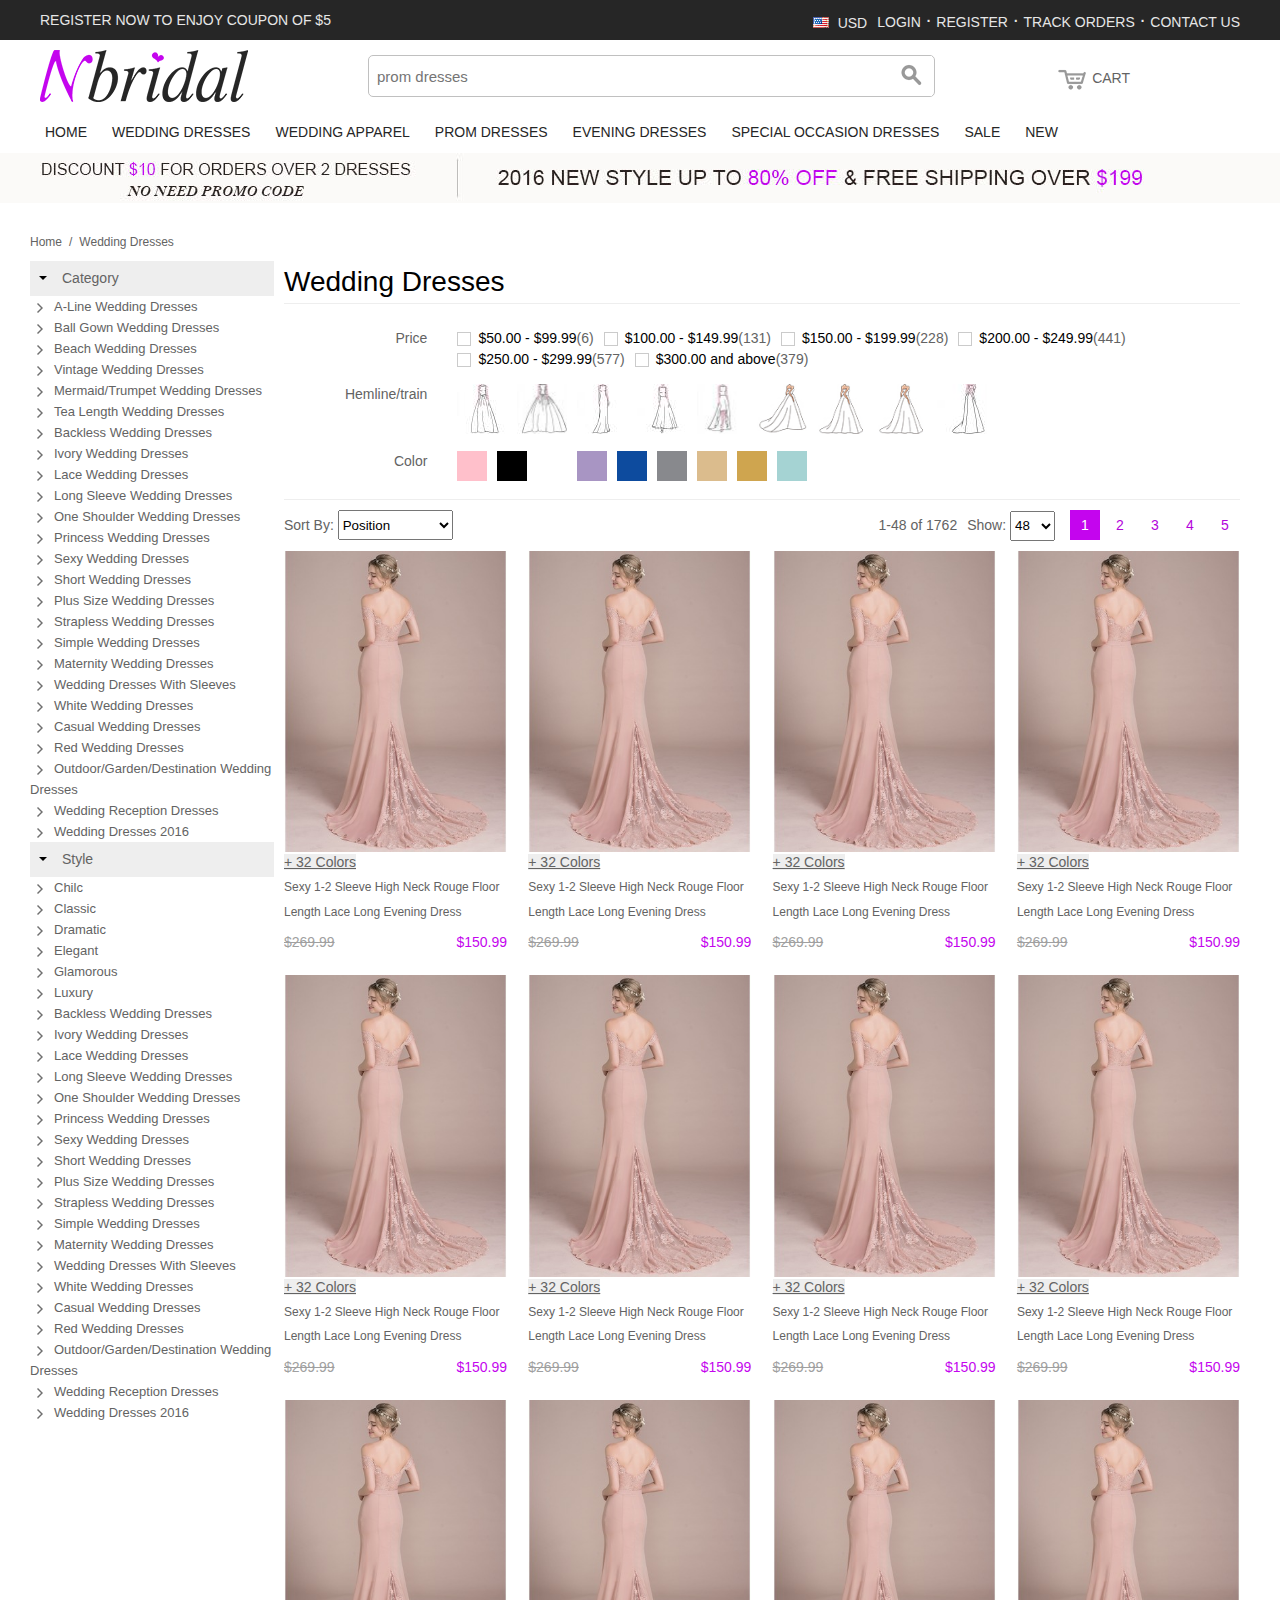
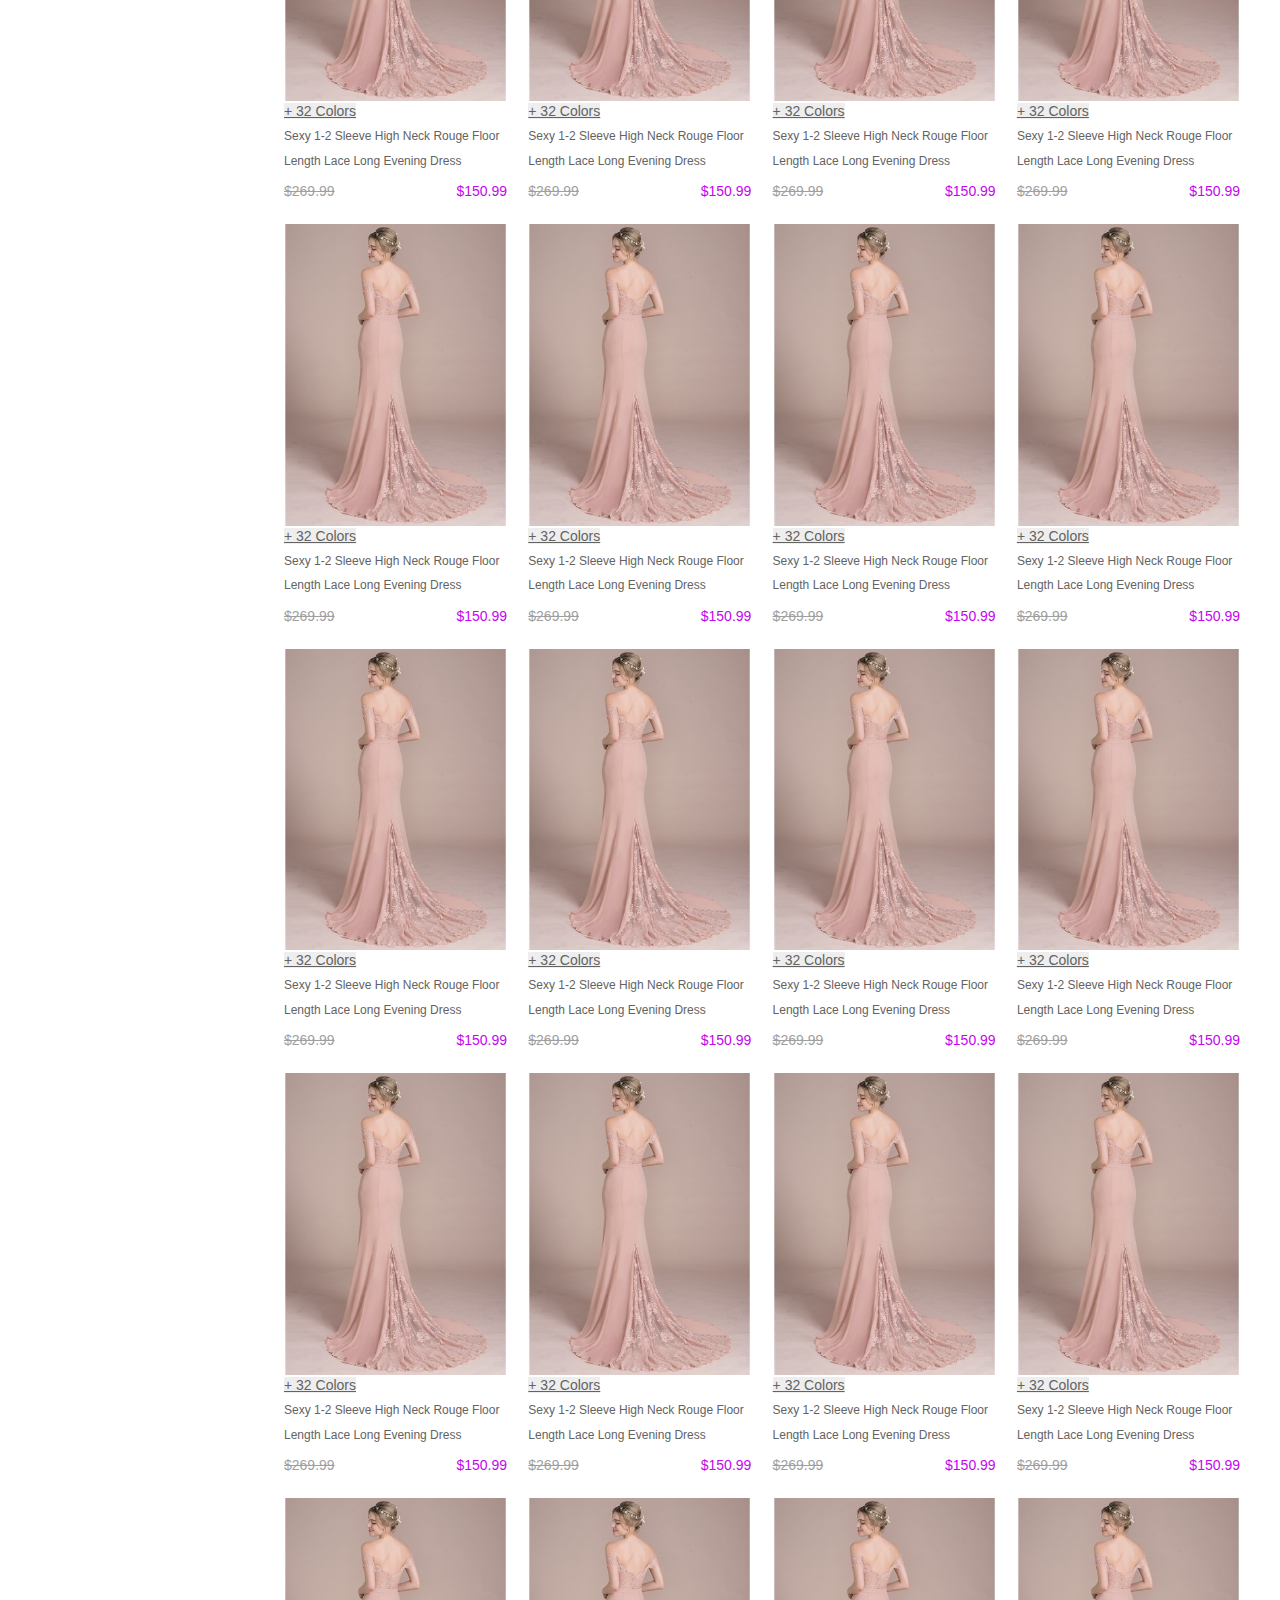
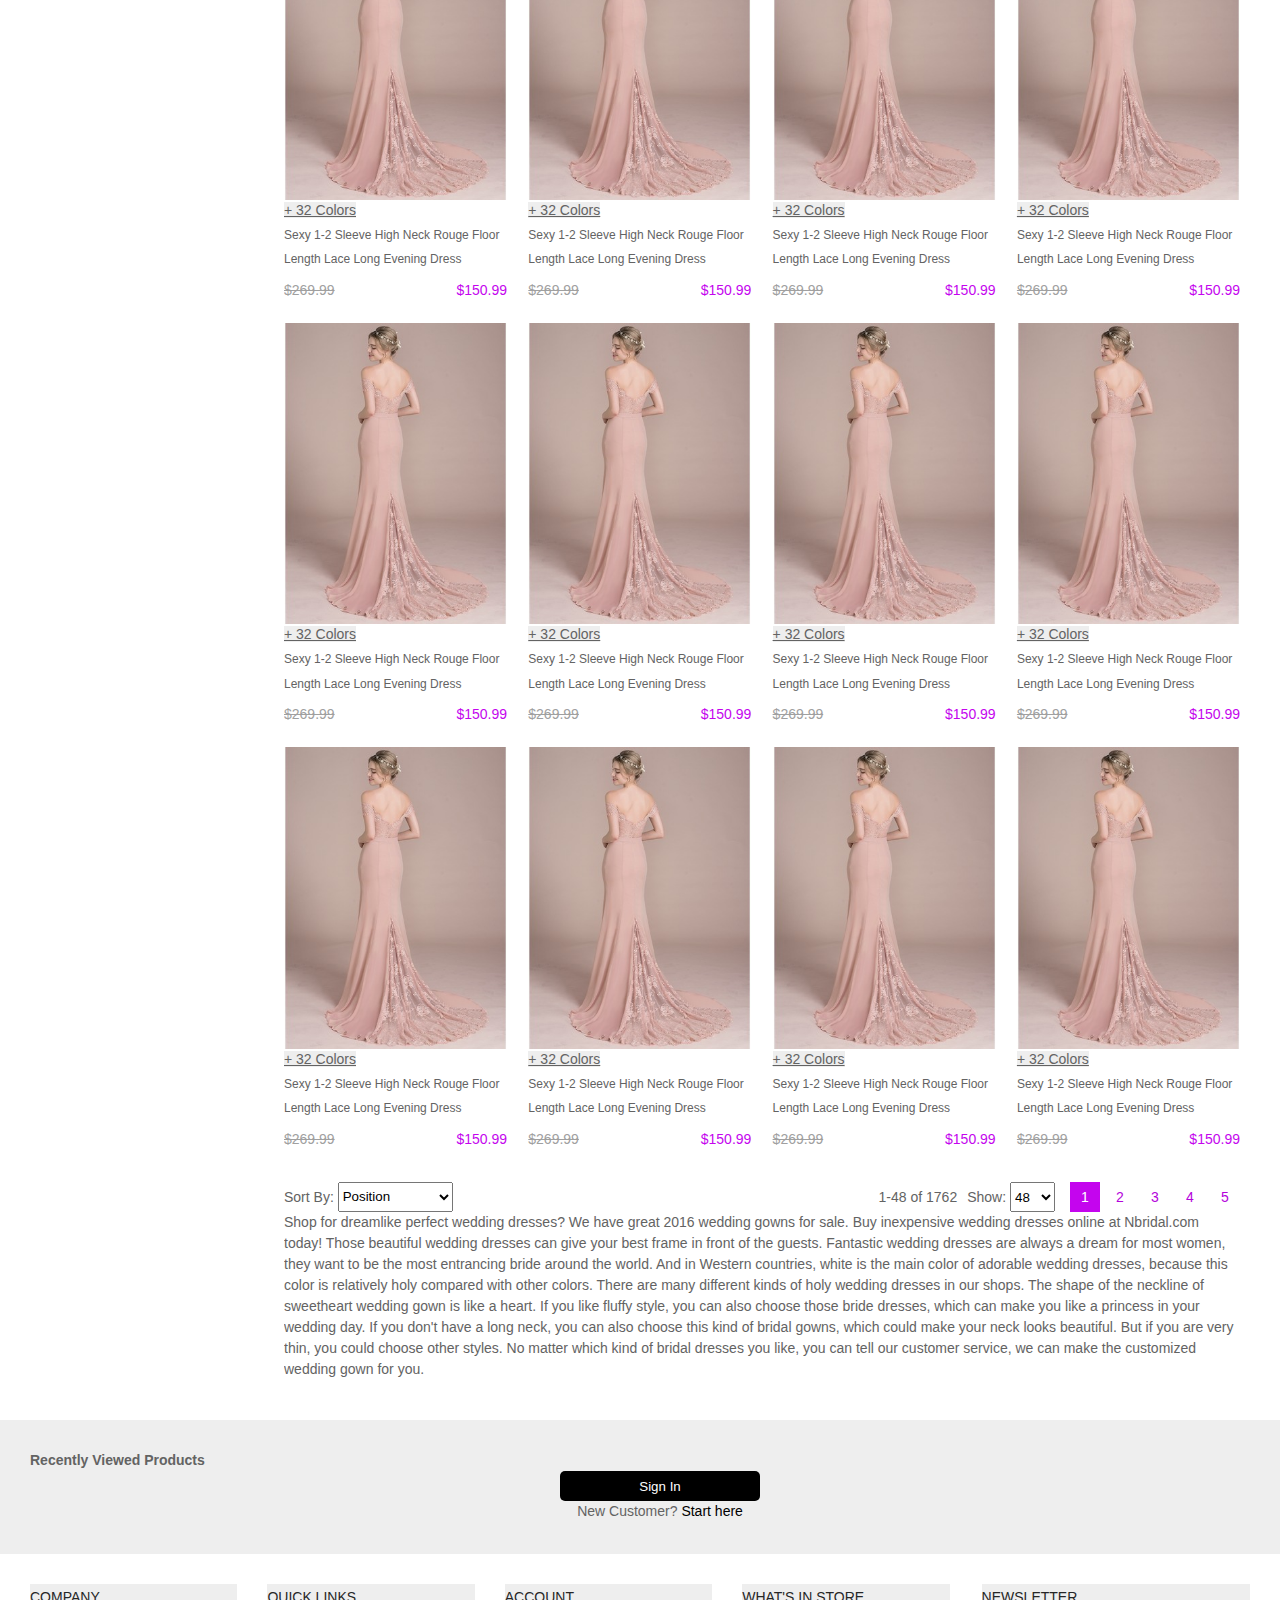
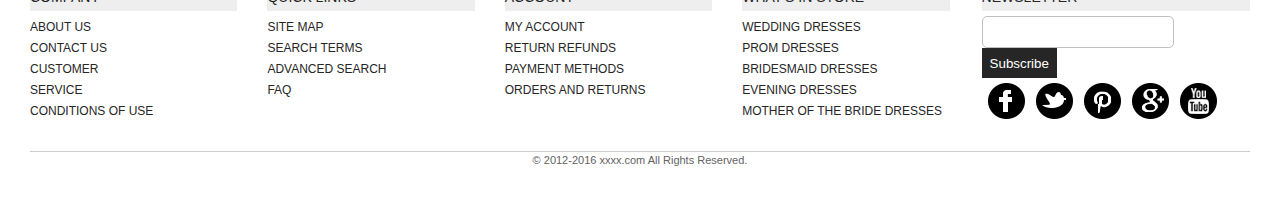
==== commit b958992f: "解决一些bug" ====
--- a/category.html
+++ b/category.html
@@ -32,7 +32,7 @@
 			</div>
 		</div>
 		<div class="page-header">
-			<a class="logo"><img src="images/Nbridal-logo-5-min.png" alt=""></a>
+			<a href='./index.html' class="logo"><img src="images/Nbridal-logo-5-min.png" alt=""></a>
 			<div class="header_search">
 				<form action="" method="post">
 					<input type="text" id="secrch" name="" placeholder="prom dresses">
@@ -129,7 +129,7 @@
 	</div>
 	<div class="main">
 		<div class="main_category">
-			<div class="breadcrumbs"><a href="#" title="">Home</a><span>/</span>Wedding Dresses</div>
+			<div class="breadcrumbs"><a href="./index.html" title="">Home</a><span>/</span>Wedding Dresses</div>
 			<div class="col-wrapper">
 				<div class="col-left">
 					<dl>
@@ -275,6 +275,26 @@
 														<span class='Royal allcolors'></span>
 													</a>
 												</li>
+												<li>
+													<a href="#" title="">
+														<span class='Silver allcolors'></span>
+													</a>
+												</li>
+												<li>
+													<a href="#" title="">
+														<span class='Champagne allcolors'></span>
+													</a>
+												</li>
+												<li>
+													<a href="#" title="">
+														<span class='Gold allcolors'></span>
+													</a>
+												</li>
+												<li>
+													<a href="#" title="">
+														<span class='Sky_Blue allcolors'></span>
+													</a>
+												</li>
 											</ol>
 										</dd>
 									</td>
--- a/css/category.css
+++ b/css/category.css
@@ -140,6 +140,18 @@
 .Royal{
 	background-color: #0D4B9E;
 }
+.Silver{
+	background-color: #88898D;
+}
+.Champagne{
+	background-color: #DBBC8D;
+}
+.Gold{
+	background-color: #CFA54F;
+}
+.Sky_Blue{
+	background-color: #A5D3D3;
+}
 // .bar-right .page{
 // 	float: left;
 // }
